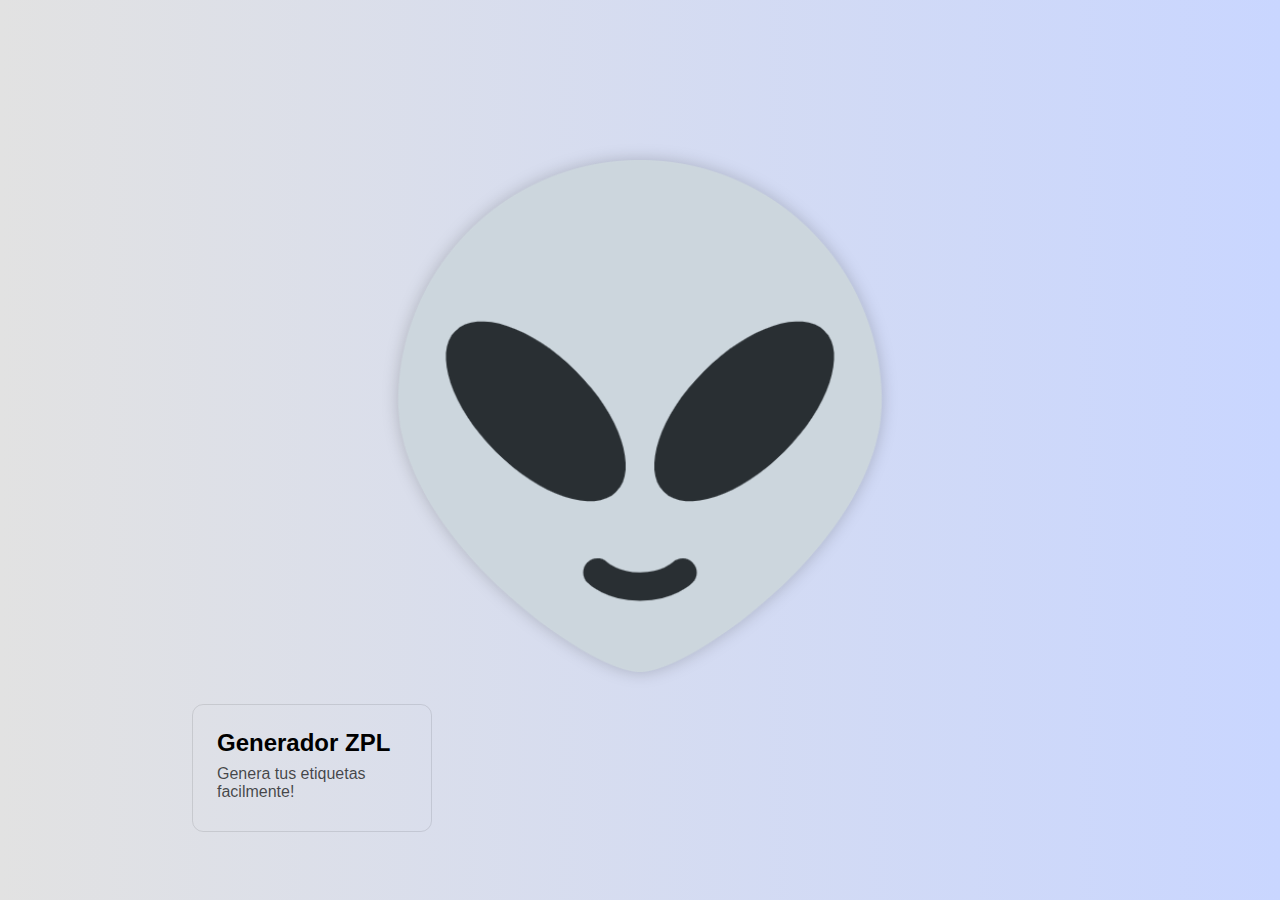
==== src/index.html @ 15a75680 "zplMaker" ====
<!DOCTYPE html>
<html lang="en">
<head>
    <meta charset="UTF-8">
    <meta http-equiv="X-UA-Compatible" content="IE=edge">
    <meta name="viewport" content="width=device-width, initial-scale=1.0">
    <title>ZPL creator</title>
    <link rel="shortcut icon" href="../resources/alien.png" type="image/x-icon">
    <link rel="stylesheet" href="./styles/globals.css">
    <link rel="stylesheet" href="./styles/home.module.css">
</head>
<body id="root">
    <main class="mainContainer">
        <div></div>
        <img src="../resources/alien.png" alt="Logo">
        <div>
            <div class="entrance" id="zpl">
                <h2>Generador ZPL</h2>
                <p>Genera tus etiquetas facilmente!</p>
            </div>
        </div>

    </main>

    <script src="js/home.js"></script>
</body>
</html>
---- src/styles/globals.css ----
*{
  box-sizing: border-box;
  text-decoration:none;
  font-family: sans-serif;
}

body{
  margin:0px;
  padding:0px;
  background: #C9D6FF;  /* fallback for old browsers */
  background: -webkit-linear-gradient(to right, #E2E2E2, #C9D6FF);  /* Chrome 10-25, Safari 5.1-6 */
  background: linear-gradient(to right, #E2E2E2, #C9D6FF); /* W3C, IE 10+/ Edge, Firefox 16+, Chrome 26+, Opera 12+, Safari 7+ */
  height: 100vh;
}

.mainContainer{
  display:flex;
  flex-direction: column;
  justify-content: space-between;
  padding:8rem 12rem;
  height: 100%;
  align-items: flex-start;
  gap: 2rem;
}

.mainContainer>img{
  filter: drop-shadow(0 0 0.5rem rgba(0,0,0,0.2));
  align-self: center;
}

.mainContainer>nav>div.inicio{
  border: 1px solid rgba(0,0,0,0.2);
  background-color: rgba(0,0,0,0.05);
  padding: 0.8rem 1rem;
  border-radius: 0.5rem;
  text-decoration: none;
  color: black;
}

.nav{
    gap: 1rem;
    display: flex;
    flex-direction: row;
    justify-content: space-between;
}

.nav>.navItem{
    border: 1px solid rgba(0,0,0,0.2);
    border-radius: 1rem;
    margin-bottom: 1rem;
    padding: 1rem;
}
---- src/styles/home.module.css ----
.nav{
  display: flex;
  flex-direction: row;
  gap: 2rem;
}

.entrance{
  padding: 1rem;
  user-select: none;
  word-break: normal;
  width: 15rem;
  height: 8rem;
  border-radius: 0.7rem;
  border: 1px solid rgba(0,0,0,0);
  background-color: rgba(0,0,0,0);
  border: 1px solid rgba(0,0,0,0.1);
  transition: all 0.5s ease;
}

.entrance:hover{
  border: 1px solid rgba(0,0,0,0.2);
  background-color: rgba(0,0,0,0.05);
  box-shadow: rgba(99, 99, 99, 0.2) 0px 2px 8px 0px;
}

.entrance>*{
  margin:0.5rem;
  color: black;
}

.entrance>p{
  color:rgba(0,0,0,0.7);
  font-weight: 400;
}
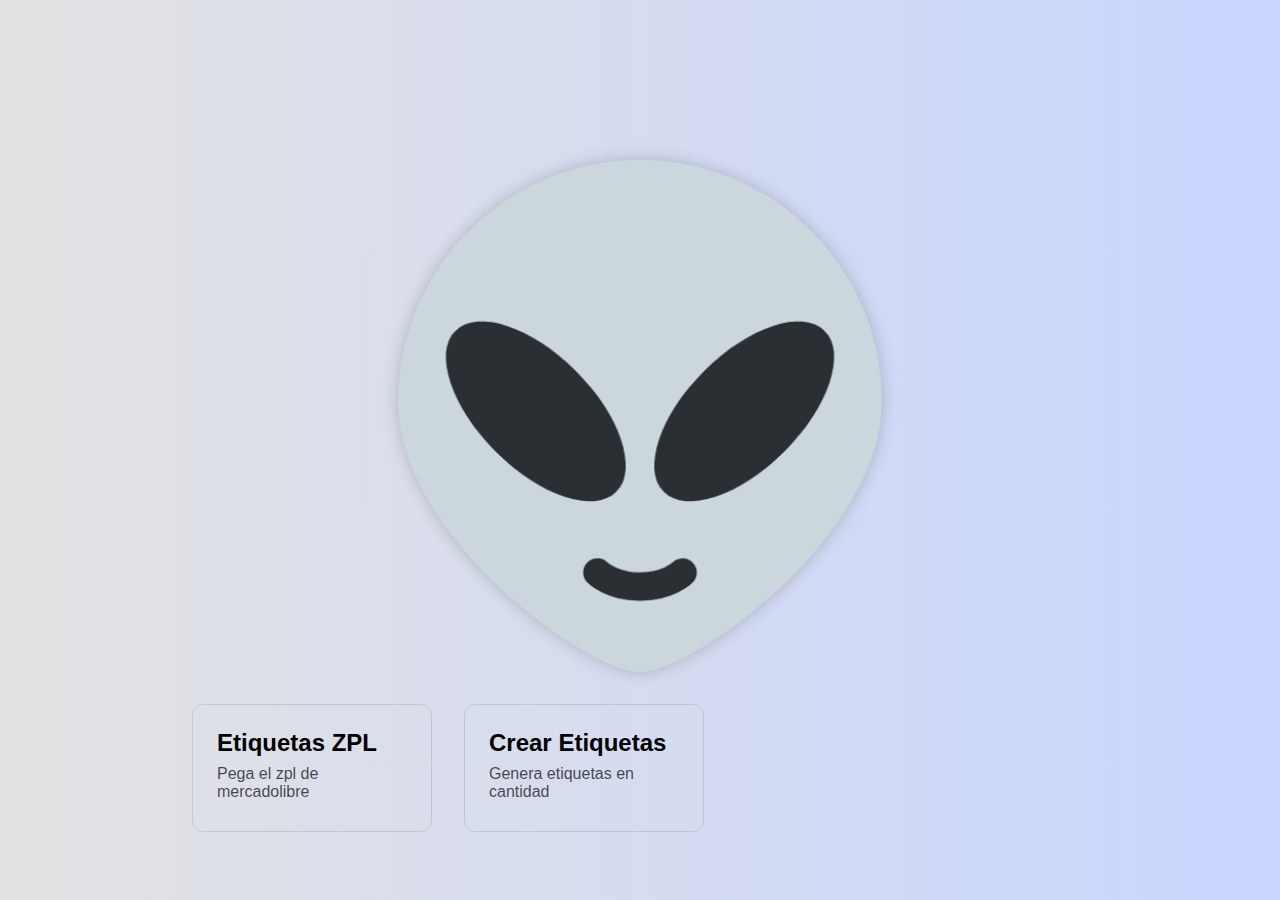
==== commit 45323c30: "creacion de etiquetas" ====
--- a/src/index.html
+++ b/src/index.html
@@ -13,12 +13,17 @@
     <main class="mainContainer">
         <div></div>
         <img src="../resources/alien.png" alt="Logo">
-        <div>
+        <nav class="nav">
             <div class="entrance" id="zpl">
-                <h2>Generador ZPL</h2>
-                <p>Genera tus etiquetas facilmente!</p>
+                <h2>Etiquetas ZPL</h2>
+                <p>Pega el zpl de mercadolibre</p>
             </div>
-        </div>
+
+            <div class="entrance" id="etiquetas">
+                <h2>Crear Etiquetas</h2>
+                <p>Genera etiquetas en cantidad</p>
+            </div>
+        </nav>
 
     </main>
 
--- a/src/styles/globals.css
+++ b/src/styles/globals.css
@@ -50,3 +50,7 @@
     margin-bottom: 1rem;
     padding: 1rem;
 }
+
+.nav>.navItem:hover{
+    cursor: pointer;
+}
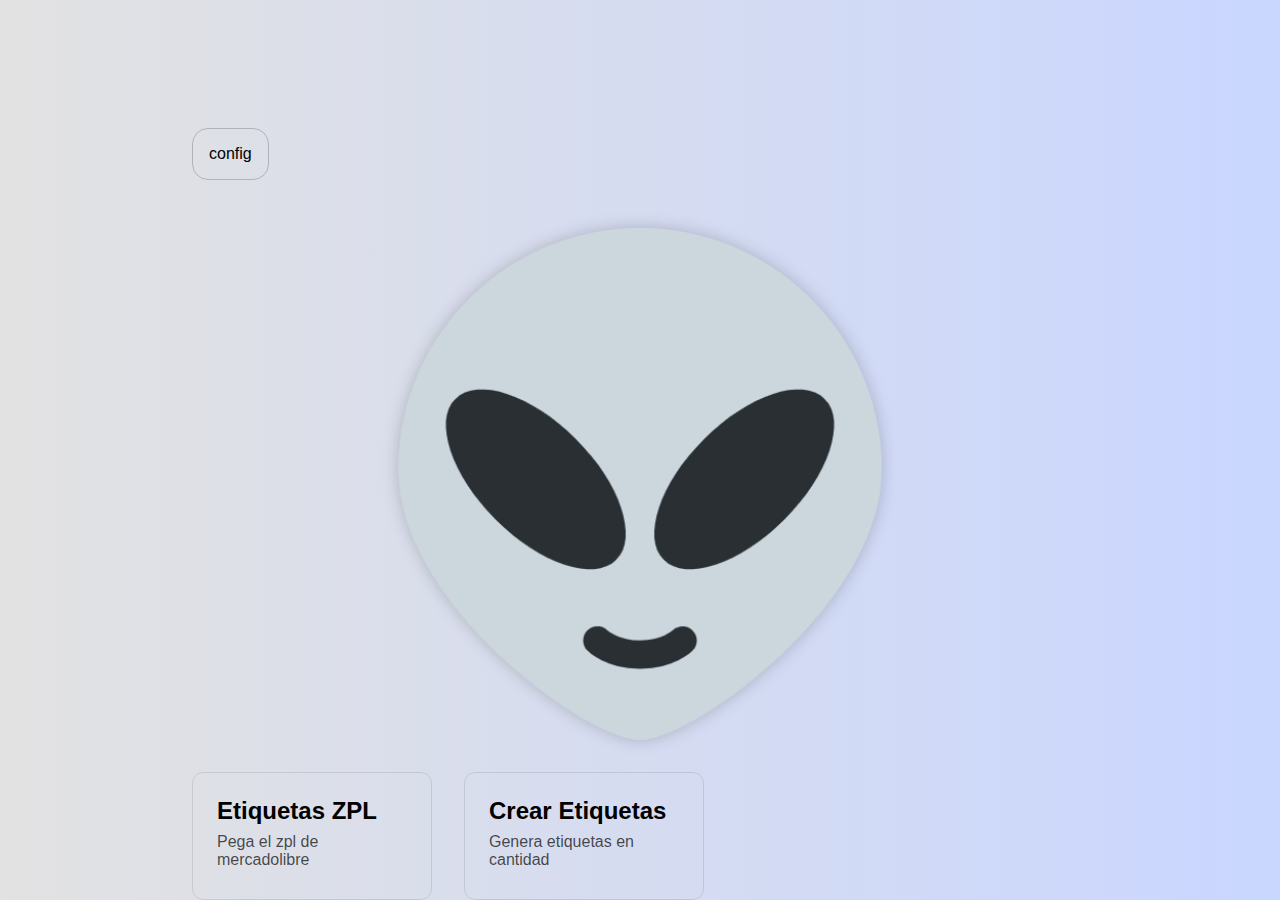
==== commit 15b6e1d5: "solo falta modificar los formatos de flex, full" ====
--- a/src/index.html
+++ b/src/index.html
@@ -11,7 +11,9 @@
 </head>
 <body id="root">
     <main class="mainContainer">
-        <div></div>
+        <nav class="nav">
+            <div class="navItem" id="config">config</div>
+        </nav>
         <img src="../resources/alien.png" alt="Logo">
         <nav class="nav">
             <div class="entrance" id="zpl">
--- a/src/styles/globals.css
+++ b/src/styles/globals.css
@@ -54,3 +54,15 @@
 .nav>.navItem:hover{
     cursor: pointer;
 }
+
+select{
+  background-color: transparent;
+  border: 1px solid rgba(0,0,0,0.2);
+  font-size: 1rem;
+}
+
+input{
+  background-color: transparent;
+  border: 1px solid rgba(0,0,0,0.2);
+  font-size: 1rem;
+}
